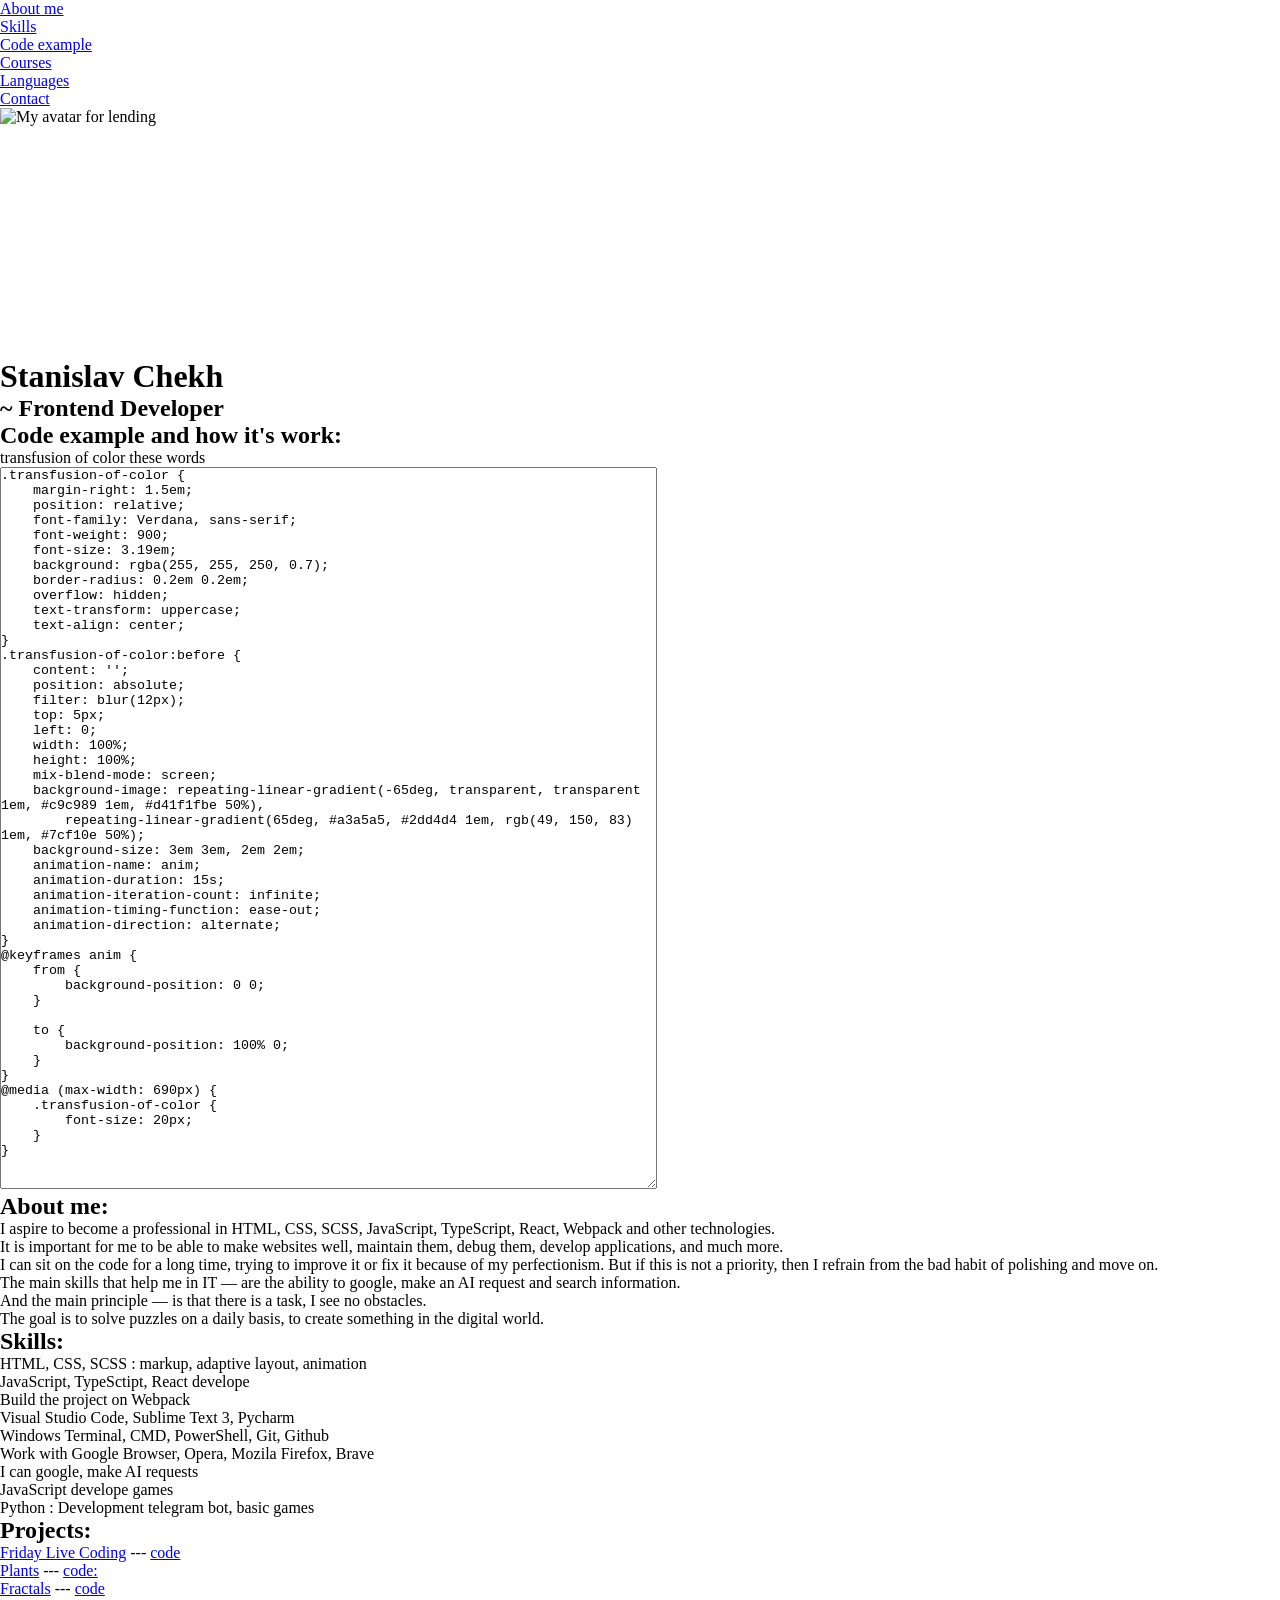
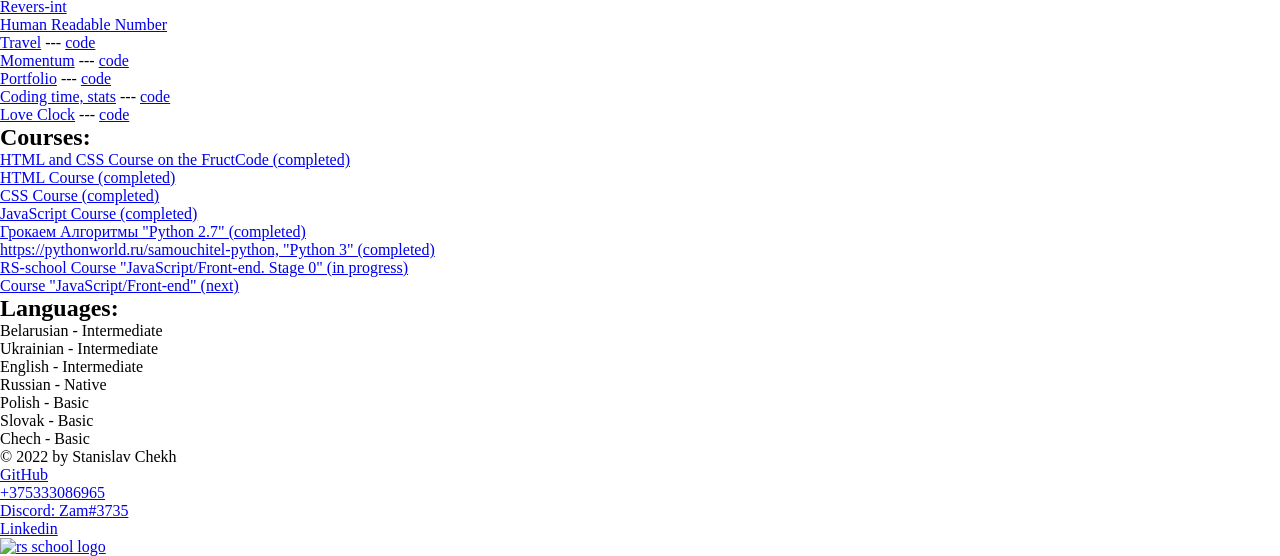
==== index.html @ 2bf93a47 "refactor: update myself information into index.html file" ====
<!DOCTYPE html>
<html lang="en">

<head>
    <meta charset="UTF-8">
    <meta http-equiv="X-UA-Compatible" content="IE=edge">
    <meta name="description" content="My cv site">
    <meta name="keywords" content="программирование, курсы, HTML, CSS, CV, portfolio, 
    портфолио, biography, биография, project, проект, RSChoole, rs-school, rooling 
    scopes school, rs shool, rewiew">
    <meta name="viewport" content="width=device-width, initial-scale=1.0">

    <meta name="theme-color" content="#ffffff">

    <link rel="stylesheet" href="style.css">
    <link rel="stylesheet" href="laptop.css">
    <link rel="stylesheet" href="tablet_content.css">
    <link rel="stylesheet" href="mobile_big.css">
    <link rel="stylesheet" href="mobile_large.css">
    <title>CV</title>
</head>


<body>
    <div class="wrapper">
        <header class="header wrapper__header">
            <div class="container">
                <nav class="header__menu">
                    <ul class="header__ul">
                        <li><a href="#About-my">About me</a></li>
                        <li><a href="#Skills">Skills</a></li>
                        <li><a href="#Code-example">Code example</a></li>
                        <li><a href="#Courses">Courses</a></li>
                        <li><a href="#Languages">Languages</a></li>
                        <li><a href="#Contact">Contact</a></li>
                    </ul>
                </nav>
            </div>
        </header>


        <main class="main wrapper__main">
            <div class="container">
                <div class="content__name">
                    <div class="logo">
                        <img src="assets/img/logo.png" alt="My avatar for lending">
                    </div>
                    <div class="info__my-name">
                        <h1 class="item__my-name">Stanislav Chekh</h1>
                        <h2 class="item__my-major">~ Frontend Developer</h2>
                    </div>
                </div>
            </div>

            <section class="container">
                <div class="container__code-example">
                    <h2 class="code-example__name">Code example and how it's work:</h2>
                    <div class="example">
                        <div class="transfusion-of-color">transfusion of color these words</div>
                    </div>
                </div>
            </section>
            <div id="#Code-example" class="container__example">
                <textarea class="code-example-view" cols="80" rows="48">
.transfusion-of-color {
    margin-right: 1.5em;
    position: relative;
    font-family: Verdana, sans-serif;
    font-weight: 900;
    font-size: 3.19em;
    background: rgba(255, 255, 250, 0.7);
    border-radius: 0.2em 0.2em;
    overflow: hidden;
    text-transform: uppercase;
    text-align: center;
}
.transfusion-of-color:before {
    content: '';
    position: absolute;
    filter: blur(12px);
    top: 5px;
    left: 0;
    width: 100%;
    height: 100%;
    mix-blend-mode: screen;
    background-image: repeating-linear-gradient(-65deg, transparent, transparent 1em, #c9c989 1em, #d41f1fbe 50%),
        repeating-linear-gradient(65deg, #a3a5a5, #2dd4d4 1em, rgb(49, 150, 83) 1em, #7cf10e 50%);
    background-size: 3em 3em, 2em 2em;
    animation-name: anim;
    animation-duration: 15s;
    animation-iteration-count: infinite;
    animation-timing-function: ease-out;
    animation-direction: alternate;
}
@keyframes anim {
    from {
        background-position: 0 0;
    }

    to {
        background-position: 100% 0;
    }
}
@media (max-width: 690px) {
    .transfusion-of-color {
        font-size: 20px;
    }
}
                </textarea>

                <div class="container__content">
                    <section id="About-me" class="about-me">
                        <h2>About me:</h2>
                        <p class="paragraph">
                            I aspire to become a professional in HTML, CSS, SCSS,
                            JavaScript, TypeScript, React, Webpack and other technologies.<br>
                            It is important for me to be able to make websites well,
                            maintain them, debug them, develop applications, and much more.
                        </p>
                        <p class="paragraph">
                            I can sit on the code for a long time, trying to improve it or
                            fix it because of my perfectionism. But if this is not a
                            priority, then I refrain from the bad habit of polishing and move on.
                            <br>
                            The main skills that help me in IT — are the ability to google,
                            make an AI request and search information.
                            <br>
                            And the main principle — is that there is a task, I see no obstacles.
                            <br>
                            The goal is to solve puzzles on a daily basis, to create something in the digital world.
                        </p>
                    </section>

                    <section id="Skills" class="skills">
                        <h2>Skills:</h2>
                        <ul>
                            <li>HTML, CSS, SCSS : markup, adaptive layout, animation</li>
                            <li>JavaScript, TypeSctipt, React develope</li>
                            <li>Build the project on Webpack</li>
                            <li>Visual Studio Code, Sublime Text 3, Pycharm</li>
                            <li>Windows Terminal, CMD, PowerShell, Git, Github</li>
                            <li>Work with Google Browser, Opera, Mozila Firefox, Brave</li>
                            <li>I can google, make AI requests</li>
                            <li>JavaScript develope games</li>
                            <li>Python : Development telegram bot, basic games</li>
                        </ul>
                    </section>

                    <section id="Projects" class="projects">
                        <h2>Projects:</h2>
                        <ul>
                            <li><a href="https://Lazeta.github.io/Friday_Live_Coding">Friday Live Coding</a> --- <a href="https://github.com/Lazeta/Friday_Live_Coding">code</a></li>
                            <li><a href="https://Lazeta.github.io/Plants/src/">Plants</a> --- <a href="https://github.com/Lazeta/Plants/tree/master">code:</a></li>
                            <li><a href="https://Lazeta.github.io/Fractals/tree/">Fractals</a> --- <a href="https://github.com/Lazeta/Fractals">code</a></li>
                            <li><a href="https://github.com/Lazeta/reverse-int">Revers-int</a></li>
                            <li><a href="https://github.com/Lazeta/human-readable-number">Human Readable Number</a></li>
                            <li><a href="https://Lazeta.github.io/Travel">Travel</a> --- <a href="https://github.com/Lazeta/Travel">code</a></li>
                            <li><a href="https://Lazeta.github.io/Momentum">Momentum</a> --- <a href="https://github.com/rolling-scopes-school/tasks/blob/master/tasks/momentum/momentum-stage1.md">code</a></li>
                            <li><a href="https://Lazeta.github.io/Portfolio">Portfolio</a> --- <a href="https://github.com/Lazeta/portfolio">code</a></li>
                            <li><a href="https://Lazeta.github.io/Coding_tive_stats">Coding time, stats</a> --- <a href="https://github.com/Lazeta/coding_time_stats.git">code</a></li>
                            <li><a href="https://github.com/Lazeta/love_clock">Love Clock</a> --- <a href="https://github.com/Lazeta/love_clock/blob/main/main.py">code</a></li>
                        </ul>
                    </section>
                </div>
            </div>

            <section id="Courses" class="container__course">
                <div class="course">
                    <h2>Courses:</h2>
                    <ul class="course__ul">
                        <li><a href="https://fructcode.com/ru/courses/html-and-css-advanced/">HTML and CSS Course on the FructCode (completed)</a></li>
                        <li><a href="https://ru.code-basics.com/languages/html">HTML Course (completed)</a></li>
                        <li><a href="https://ru.code-basics.com/languages/css">CSS Course (completed)</a></li>
                        <li><a href="https://code-basics.com/ru/languages/javascript">JavaScript Course (completed)</a></li>
                        <li><a href="https://ru.pdfdrive.com/%D0%93%D1%80%D0%BE%D0%BA%D0%B0%D0%B5%D0%BC-%D0%B0%D0%BB%D0%B3%D0%BE%D1%80%D0%B8%D1%82%D0%BC%D1%8B-e186671794.html">Грокаем Алгоритмы "Python 2.7" (completed)</a></li>
                        <li><a href="https://pythonworld.ru/samouchitel-python">https://pythonworld.ru/samouchitel-python, "Python 3" (completed)</a></li>
                        <li><a href="https://rs.school/js-stage0/">RS-school Course "JavaScript/Front-end. Stage 0" (in progress)</a></li>
                        <li><a href="https://rs.school/js/">Course "JavaScript/Front-end" (next)</a></li>
                    </ul>
                </div>
                <div id="Languages" class="language">
                    <h2>Languages:</h2>
                    <ul>
                        <li>Belarusian - Intermediate</li>
                        <li>Ukrainian - Intermediate</li>
                        <li>English - Intermediate</li>
                        <li>Russian - Native</li>
                        <li>Polish - Basic</li>
                        <li>Slovak - Basic</li>
                        <li>Chech - Basic</li>
                    </ul>
                </div>
            </section>
        </main>

        <footer id="Contact" class="footer wrapper__footer">
            <div class="container">
                <ul class="footer__ul">
                    <li class="item__create-data"><span>© 2022 by Stanislav Chekh</span></li>
                    <li class="item__github"><a href="https://github.com/Lazeta">GitHub</a></li>
                    <li class="item__phone"><a href="tel:+375333086965">+375333086965</a></li>
                    <li class="item__discord"><a href="https://www.discord.com/ℤ𝕒𝕞#3735">Discord: Zam#3735</a></li>
                    <li class="item__linkedin"><a href="https://www.linkedin.com/in/stas-chekh-307069167/">Linkedin</a></li>
                    <li class="item__rs-logo"><a href="https://rs.school/js-stage0/"><img src="/assets/svg/rs_school-white.ico" alt="rs school logo"></a></li>
                </ul>
            </div>
        </footer>
    </div>
</body>

</html>
---- style.css ----
* {
  margin: 0;
  padding: 0;
  box-sizing: border-box;
}

html {
  scroll-behavior: smooth;
}

body {
  margin: 0;
  padding: 0;
  /* font-family: 'Roboto', serif; */
  font-size: 16px;
  /* background: url('/assets/img/city_image.jpeg') 0 0%/100%; */
}

.logo {
  background-position: left;
  background-repeat: no-repeat;
  width: 100%;
  height: 250px;
}
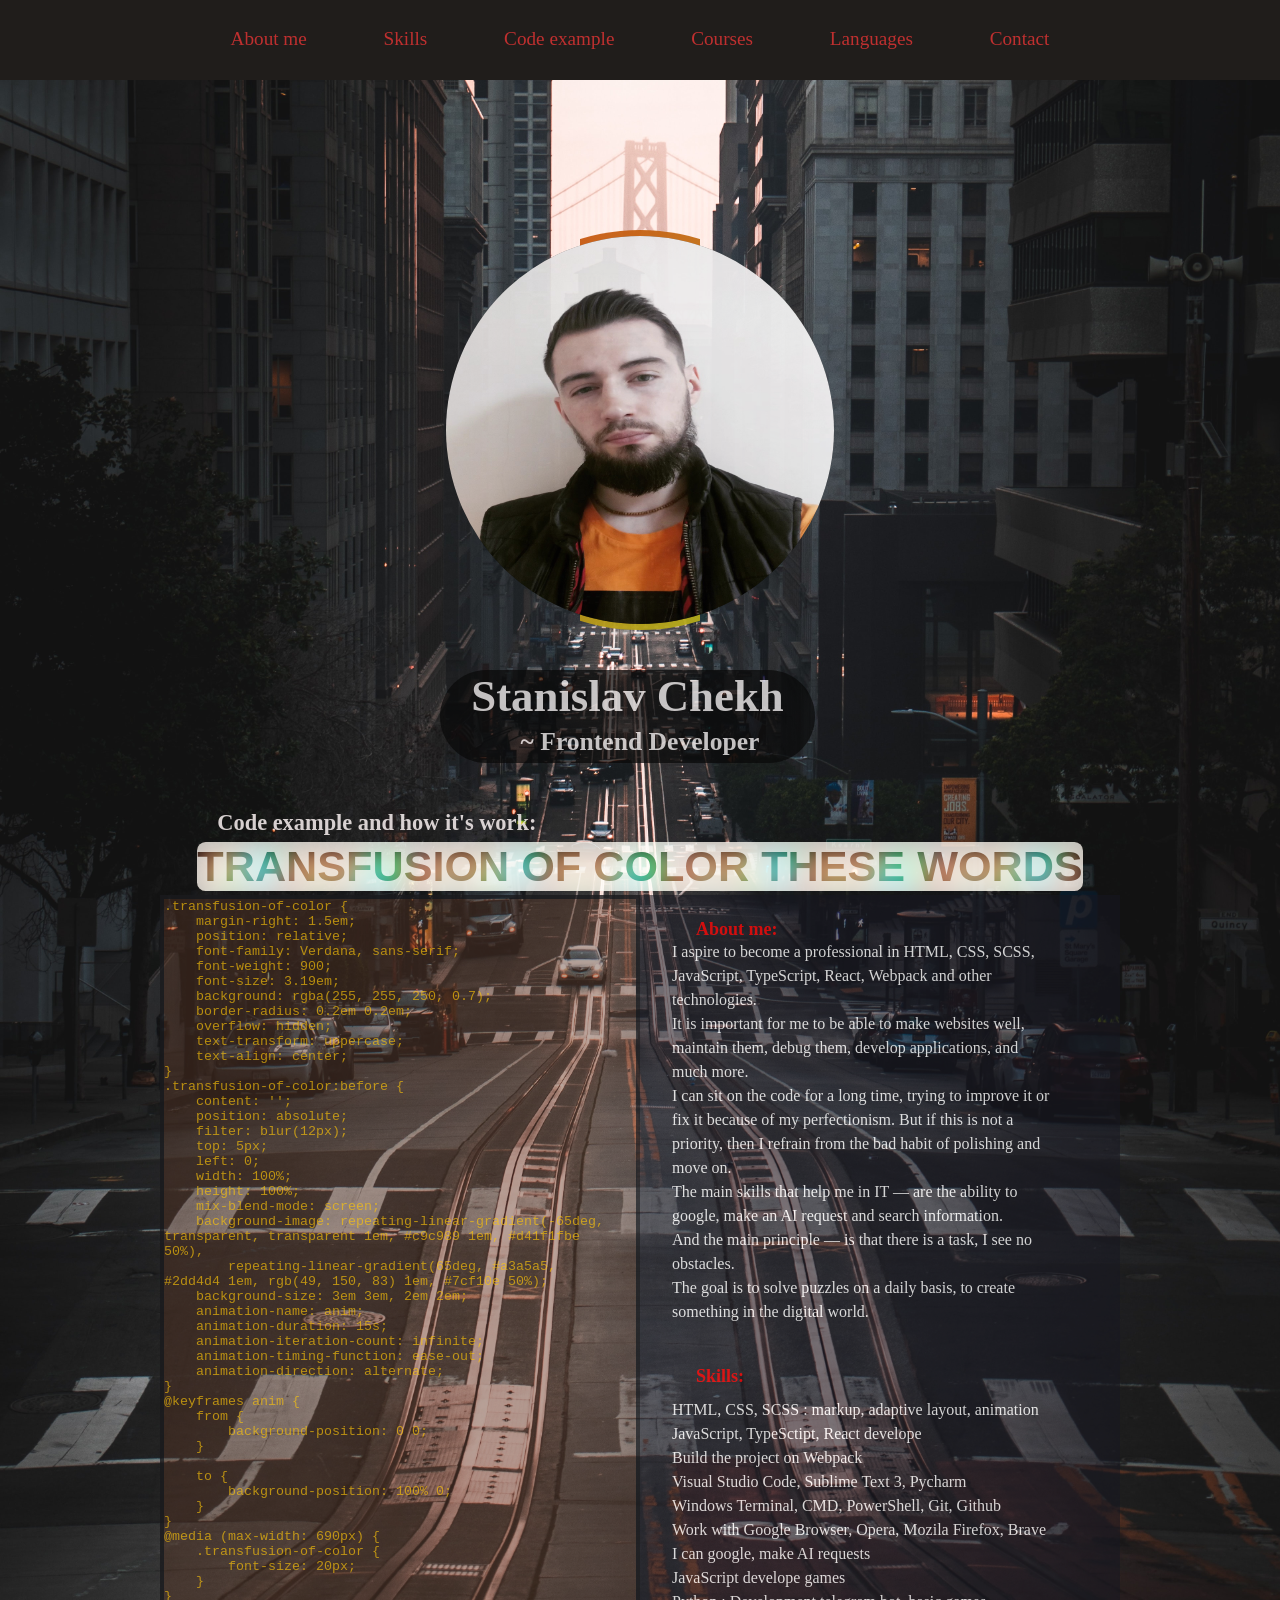
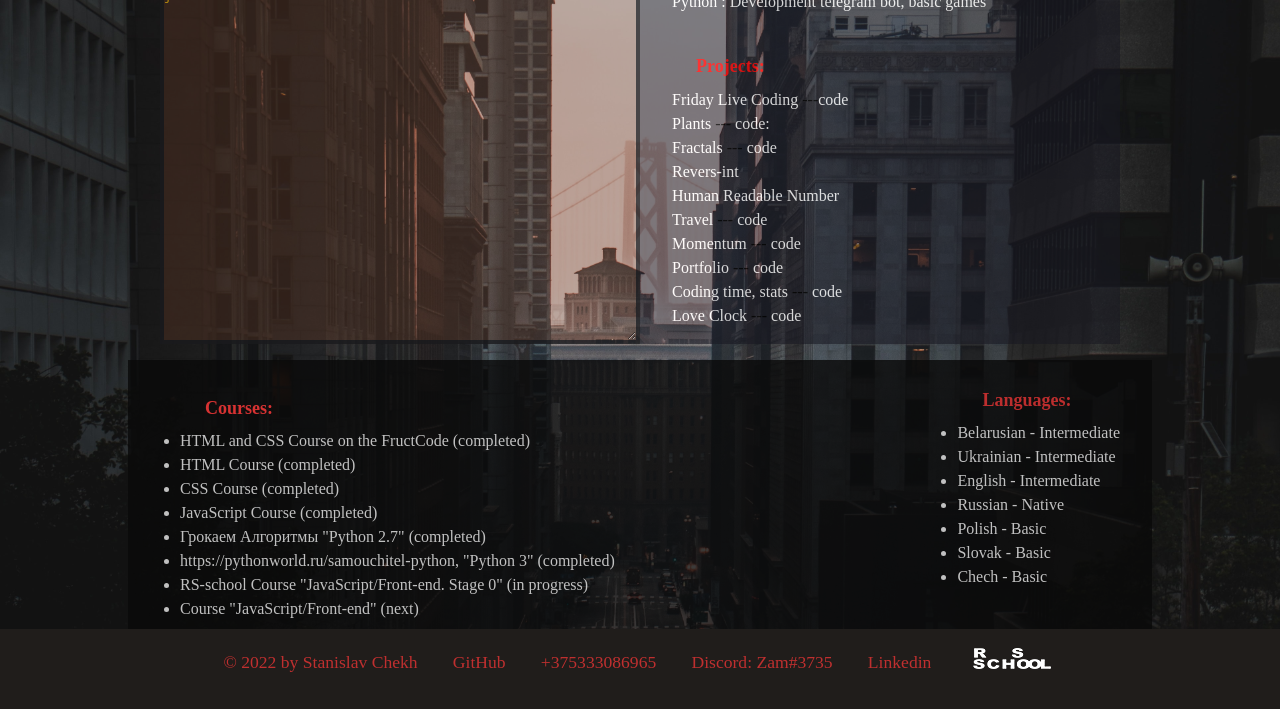
==== commit d97ffb03: "refactor: replace href and url adress to file" ====
--- a/index.html
+++ b/index.html
@@ -12,11 +12,11 @@
 
     <meta name="theme-color" content="#ffffff">
 
-    <link rel="stylesheet" href="style.css">
-    <link rel="stylesheet" href="laptop.css">
-    <link rel="stylesheet" href="tablet_content.css">
-    <link rel="stylesheet" href="mobile_big.css">
-    <link rel="stylesheet" href="mobile_large.css">
+    <link rel="stylesheet" href="../style.css">
+    <link rel="stylesheet" href="../laptop.css">
+    <link rel="stylesheet" href="../tablet_content.css">
+    <link rel="stylesheet" href="../mobile_big.css">
+    <link rel="stylesheet" href="../mobile_large.css">
     <title>CV</title>
 </head>
 
@@ -149,7 +149,7 @@
                     <section id="Projects" class="projects">
                         <h2>Projects:</h2>
                         <ul>
-                            <li><a href="https://Lazeta.github.io/Friday_Live_Coding">Friday Live Coding</a> --- <a href="https://github.com/Lazeta/Friday_Live_Coding">code</a></li>
+                            <li><a href="https://Lazeta.github.io/Friday_Live_Coding">Friday Live Coding</a> ---<a href="https://github.com/Lazeta/Friday_Live_Coding">code</a></li>
                             <li><a href="https://Lazeta.github.io/Plants/src/">Plants</a> --- <a href="https://github.com/Lazeta/Plants/tree/master">code:</a></li>
                             <li><a href="https://Lazeta.github.io/Fractals/tree/">Fractals</a> --- <a href="https://github.com/Lazeta/Fractals">code</a></li>
                             <li><a href="https://github.com/Lazeta/reverse-int">Revers-int</a></li>
@@ -201,7 +201,7 @@
                     <li class="item__phone"><a href="tel:+375333086965">+375333086965</a></li>
                     <li class="item__discord"><a href="https://www.discord.com/ℤ𝕒𝕞#3735">Discord: Zam#3735</a></li>
                     <li class="item__linkedin"><a href="https://www.linkedin.com/in/stas-chekh-307069167/">Linkedin</a></li>
-                    <li class="item__rs-logo"><a href="https://rs.school/js-stage0/"><img src="/assets/svg/rs_school-white.ico" alt="rs school logo"></a></li>
+                    <li class="item__rs-logo"><a href="https://rs.school/js-stage0/"><img src="assets/svg/rs_school-white.ico" alt="rs school logo"></a></li>
                 </ul>
             </div>
         </footer>
--- a/style.css
+++ b/style.css
@@ -11,14 +11,435 @@
 body {
   margin: 0;
   padding: 0;
-  /* font-family: 'Roboto', serif; */
+  font-family: 'Roboto', serif;
   font-size: 16px;
-  /* background: url('/assets/img/city_image.jpeg') 0 0%/100%; */
-}
+  background: url('assets/img/city_image.jpeg') 0 0%/100%;
+}
+
+h1,
+h2,
+h3,
+h4,
+h5,
+h6 {
+  margin: 0;
+  padding: 0;
+}
+
+ul,
+li {
+  margin: 0;
+  padding: 0;
+  line-height: 1.5;
+}
+
+li a {
+  line-height: 1.5;
+  text-decoration: none;
+}
+
+h1 {
+  font-size: 2.8em;
+  color: rgba(236, 232, 232, 90%);
+}
+
+h2 {
+
+  font-size: 1.6em;
+  color: rgba(236, 232, 232, 0.836);
+}
+
+h3 {
+  line-height: 1.3;
+  color: rgba(236, 232, 232, 0.836);
+}
+
+p {
+  line-height: 1.5;
+  color: rgba(236, 232, 232, 0.836);
+}
+
+
+
+.wrapper {
+  min-width: 375px;
+}
+
+.container {
+  margin: 0 0;
+  padding: 0 0;
+}
+
+.wrapper__header {
+  display: flex;
+  justify-content: space-between;
+  align-items: center;
+  flex-wrap: wrap;
+  flex-direction: column;
+  align-content: space-around;
+}
+
+.wrapper__main {
+  display: flex;
+  justify-content: space-between;
+  align-items: center;
+  flex-wrap: wrap;
+  flex-direction: column;
+  align-content: space-around;
+}
+
+.wrapper__footer {
+  display: flex;
+  justify-content: space-between;
+  align-items: center;
+  flex-wrap: wrap;
+  flex-direction: column;
+  align-content: space-around;
+}
+
+
+
+header {
+  min-height: 80px;
+  max-height: 95px;
+  background: rgb(32, 29, 27);
+}
+
+header li {
+  transition: font-size 0.3s ease;
+}
+
+header li:hover {
+  font-size: 120%;
+}
+
+.header__ul {
+  font-size: 1.20em;
+  list-style-type: none;
+  display: flex;
+  flex-flow: row wrap;
+  justify-content: space-evenly;
+}
+
+.header__ul li {
+  margin-top: 25px;
+  padding: 0 2em;
+}
+
+.header__ul a {
+  text-decoration: none;
+  color: rgba(223, 52, 52, 0.836);
+}
+
+
+main {
+  margin: 0 auto;
+}
+
+.content__name {
+  width: 100%;
+  padding-bottom: 2em;
+  position: relative;
+  overflow: auto;
+  padding-top: 150px;
+}
+
 
 .logo {
-  background-position: left;
-  background-repeat: no-repeat;
+  position: relative;
+  width: 400px;
+  height: 400px;
+  border-radius: 50%;
+  overflow: hidden;
+  opacity: 95%;
+}
+
+.logo img {
+  position: relative;
+  z-index: 2;
+  top: 6px;
+  left: 6px;
+  border-radius: 50%;
+  width: 388px;
+  height: 388px;
+}
+
+.logo::before {
+  content: '';
+  position: absolute;
+  inset: -20px 140px;
+  background: linear-gradient(315deg, #b3b01c, #c95512);
+  transition: 0.5s;
+  animation: animate 5s linear infinite;
+}
+
+.logo:hover::before {
+  inset: -20px 0px;
+}
+
+.logo::after {
+  content: '';
+  position: absolute;
+  inset: 6px;
+  background: rgba(0, 0, 0, 0.5);
+  border-radius: 50%;
+  z-index: 1;
+}
+
+.info__my-name {
+  width: 375px;
+  margin-top: 10%;
+  border-radius: 50px;
+  text-align: center;
+  opacity: 90%;
+  background: rgba(10, 9, 9, 0.795);
+}
+
+.info__my-name h1 {
+
+  padding-left: 0px;
+  color: rgba(248, 245, 245, 0.85);
+}
+
+.info__my-name h2 {
+  margin: 5px 10px 0px 40px;
+  padding: 0 5px 6px 0;
+  color: rgba(248, 245, 245, 0.85);
+}
+
+.item__my-name {
+  margin: 0;
+}
+
+.item__my-major {
+  margin: 0;
+}
+
+
+.container__code-example {
   width: 100%;
-  height: 250px;
-}
+  display: inline-block;
+  flex-flow: row wrap;
+  position: relative;
+}
+
+.container__code-example h2 {
+  margin: 15px 0 6px 20px;
+  font-size: 1.4em;
+  max-width: 414px;
+}
+
+.code-example__name {
+  color: rgba(236, 228, 228, 0.9);
+}
+
+.container__example {
+  opacity: 80%;
+  display: flex;
+  flex-flow: row wrap;
+  align-items: stretch;
+}
+
+.transfusion-of-color {
+  position: relative;
+  font-family: Arial, sans-serif;
+  font-weight: 900;
+  font-size: 2.70em;
+  background: rgba(255, 255, 250, 0.7);
+  border-radius: 0.2em 0.2em;
+  overflow: hidden;
+  text-transform: uppercase;
+  text-align: center;
+}
+
+.transfusion-of-color:before {
+  content: '';
+  position: absolute;
+  filter: blur(12px);
+  top: 5px;
+  left: 0;
+  width: 100%;
+  height: 100%;
+  mix-blend-mode: screen;
+  background-image: repeating-linear-gradient(-65deg, transparent, transparent 1em, #c9c989 1em, #d41f1fbe 50%),
+      repeating-linear-gradient(65deg, #a3a5a5, #2dd4d4 1em, rgb(49, 150, 83) 1em, #7cf10e 50%);
+  background-size: 3em 3em, 2em 2em;
+  animation-name: anim;
+  animation-duration: 15s;
+  animation-iteration-count: infinite;
+  animation-timing-function: ease-out;
+  animation-direction: alternate;
+}
+
+@keyframes anim {
+  from {
+      background-position: 0 0;
+  }
+
+  to {
+      background-position: 100% 0;
+  }
+}
+
+@keyframes animate {
+  0% {
+      transform: rotate(0deg);
+  }
+
+  0% {
+      transform: rotate(360deg);
+  }
+}
+
+textarea.code-example-view {
+  padding: 0 2em 0 0;
+  max-width: 480px;
+  border: solid 4px rgba(26, 26, 29);
+  background: rgba(90, 54, 37, 0.527);
+  color: rgba(226, 173, 13, 0.979);
+}
+
+
+.container__content {
+  max-width: 480px;
+  background: rgba(24, 24, 34, 0.699);
+  display: flex;
+  justify-content: space-between;
+  flex-flow: column nowrap;
+  position: relative;
+}
+
+.about-me {
+  max-width: 500px;
+  min-height: 250px;
+  padding: 1.5em 4em 1em 1em;
+}
+
+.about-me p {
+  padding-left: 1em;
+  color: rgba(255, 255, 255, 1);
+}
+
+.about-me h2 {
+  font-size: large;
+  padding: 0 0 0 40px;
+  color: rgba(250, 5, 5, 1);
+}
+
+.skills {
+  padding: 1.5em 4em 1em 1em;
+  line-height: 1.5em;
+}
+
+.skills li {
+  padding-left: 1em;
+  color: rgba(255, 255, 255, 1);
+  list-style-type: none;
+}
+
+.skills h2 {
+  font-size: large;
+  padding: 0 0 10px 40px;
+  color: rgba(250, 5, 5, 1);
+}
+
+.projects {
+  padding: 1.5em 4em 1em 1em;
+  line-height: 1.5em;
+}
+
+.projects li {
+  padding-left: 1em;
+  list-style-type: none;
+}
+
+.projects h2 {
+  font-size: large;
+  padding: 0 0 10px 40px;
+  color: rgba(250, 5, 5, 1);
+}
+
+.projects a {
+  color: rgba(255, 255, 255, 1);
+  text-decoration: none;
+}
+
+
+.container__course {
+  max-width: 1024px;
+  width: 100%;
+  margin-top: 1em;
+  background: rgba(10, 9, 9, 0.795);
+  display: inline-flex;
+  flex-flow: row wrap;
+  justify-content: space-between;
+}
+
+.course {
+  margin-left: 20px;
+  padding: 0.5em 2em 0.5em 2em;
+  color: rgba(225, 225, 225, 0.85);
+}
+
+.course a {
+  color: rgba(225, 225, 225, 0.85);
+  text-decoration: none;
+}
+
+.course h2 {
+  font-size: large;
+  padding: 30px 0 10px 25px;
+  color: rgba(223, 52, 52, 0.966);
+}
+
+.language {
+  margin-left: 20px;
+  padding: 0em 2em 1em 2em;
+  color: rgba(225, 225, 225, 0.85);
+}
+
+.language h2 {
+  font-size: large;
+  padding: 0 0 10px 25px;
+  padding-top: 30px;
+  color: rgba(223, 52, 52, 0.836);
+}
+
+
+footer {
+  min-height: 80px;
+  background: rgb(32, 29, 27);
+}
+
+footer li {
+  text-decoration: none;
+  color: rgba(223, 52, 52, 0.836);
+  /* transition: font-size 0.3s ease; */
+}
+
+footer li:hover,
+li>a:hover {
+  text-decoration: underline;
+  color: rgba(236, 228, 228, 0.9);
+}
+
+footer a {
+  color: rgba(223, 52, 52, 0.836);
+}
+
+.footer__ul {
+  font-size: 1.1em;
+  list-style-type: none;
+  display: flex;
+  flex-flow: row wrap;
+  justify-content: space-evenly;
+}
+
+.footer__ul li {
+  margin-top: 20px;
+  padding: 0 1em;
+}
+
+.item__rs-logo img {
+  margin-top: -8px
+}
--- a/laptop.css
+++ b/laptop.css
@@ -0,0 +1,84 @@
+@media (max-width: 1024px) {
+    .wrapper__header {
+        display: flex;
+        flex-flow: wrap;
+        padding: 0 15px 0 15px;
+        text-align: center;
+    }
+
+    .header__ul li {
+        margin-top: 25px;
+        padding: 0 1.0em;
+    }
+
+    .wrapper__main {
+        display: flex;
+        flex-direction: column;
+        align-items: center;
+        flex-wrap: wrap;
+        justify-content: center;
+    }
+
+    .wrapper__main {
+        display: flex;
+        justify-content: space-between;
+        align-items: center;
+        flex-wrap: wrap;
+        flex-direction: column;
+        align-content: space-around;
+    }
+
+    .container__example {
+        opacity: 80%;
+        display: flex;
+        flex-flow: row wrap;
+        align-items: stretch;
+    }
+
+    textarea.code-example-view {
+        max-width: 400px;
+        border: solid 4px rgba(26, 26, 29);
+        background: rgba(90, 54, 37, 0.527);
+        color: rgba(226, 173, 13, 0.979);
+    }
+
+    .container__content {
+        max-width: 400px;
+        width: 371px;
+        background: rgba(24, 24, 34, 0.699);
+        display: flex;
+        justify-content: space-between;
+        flex-flow: row wrap;
+    }
+
+    .container__example {
+        opacity: 80%;
+        display: flex;
+        flex-flow: row wrap;
+        align-items: stretch;
+    }
+
+    .container__course {
+        max-width: 1024px;
+        width: auto;
+        background: rgba(10, 9, 9, 0.795);
+        display: inline-flex;
+        justify-content: center;
+        align-items: center;
+        align-content: flex-start;
+        flex-direction: row;
+        flex-wrap: wrap;
+    }
+
+    .header__ul li {
+        margin-top: 10px;
+        margin-bottom: 10px;
+        padding: 0 1.5em;
+    }
+
+    .footer__ul li {
+        margin-top: 10px;
+        margin-bottom: 10px;
+        padding: 0 1em;
+    }
+}
--- a/tablet_content.css
+++ b/tablet_content.css
@@ -0,0 +1,74 @@
+@media (max-width: 768px) {
+    .wrapper__header {
+        padding: 0 15px 0 15px;
+        min-width: 320px;
+        display: flex;
+        flex-flow: wrap;
+        text-align: left;
+    }
+    .header__ul li {
+        margin-top: 25px;
+        padding: 0 1.5em;
+    }
+    .wrapper__main {
+        min-width: 350px;
+        display: flex;
+        flex-direction: row;
+        flex-wrap: wrap;
+        justify-content: center;
+    }
+    .container__example { 
+        opacity: 80%;
+        display: flex;
+        flex-flow: row wrap;
+        justify-content: center;
+        flex-direction: column;
+        flex-wrap: wrap;
+    }
+    textarea.code-example-view {
+        max-width: 400px;
+        border: solid 4px rgba(26, 26, 29);
+        background: rgba(90, 54, 37, 0.527);
+        color: rgba(226, 173, 13, 0.979);
+    }
+    .container__content {
+        max-width: 480px;
+        background: rgba(24, 24, 34, 0.699);
+        display: flex;
+        justify-content: space-between;
+        flex-flow: column nowrap;
+        position: relative;
+    }
+    .container__example { 
+        opacity: 80%;
+        display: flex;
+        flex-flow: row wrap;
+        align-items: stretch;
+    }
+    .container__course {
+        max-width: 768px;
+        width: auto;
+        margin-top: 1em;
+        background: rgba(10, 9, 9, 0.795);
+        display: inline-flex;
+        flex-flow: row wrap;
+        justify-content: space-between; 
+    }
+    .header__ul li {
+        margin-top: 10px;
+        margin-bottom: 10px;
+        padding: 0 1.5em;
+    }
+    .footer__ul li {
+        margin-top: 10px;
+        margin-bottom: 10px;
+        padding: 0 1em;
+    }
+}
+
+@media (max-width: 690px) {
+    .transfusion-of-color {
+        max-width: 375px;
+        font-size: 24px;
+    }
+}
--- a/mobile_big.css
+++ b/mobile_big.css
@@ -0,0 +1,83 @@
+@media (max-width: 414px) {
+    .wrapper {
+        max-width: 414px;
+    }
+
+    header {
+        max-height: 146.39px;
+    }
+
+    .wrapper__header {
+        padding: 0 15px 0 15px;
+        min-width: 375px;
+        max-width: 414px;
+        display: flex;
+        flex-flow: wrap;
+        text-align: center;
+    }
+    .header__ul li {
+        margin-top: 25px;
+        padding: 0 1.5em;
+    }
+    .wrapper__main {
+        min-width: 375px;
+        max-width: 414px;
+        display: flex;
+        flex-direction: row;
+        flex-wrap: wrap;
+        justify-content: space-between;
+        text-align: left;
+    }
+    .wrapper__footer {
+        display: flex;
+        justify-content: space-between;
+        align-items: center;
+        flex-wrap: wrap;
+        flex-direction: column;
+        align-content: space-around;
+    }
+    .container__example { 
+        opacity: 80%;
+        display: flex;
+        flex-flow: row wrap;
+    }
+    .container__content {
+        max-width: 414px;
+        background: rgba(24, 24, 34, 0.699);
+        display: flex;
+        justify-content: space-between;
+        flex-flow: column nowrap;
+        position: relative;
+        align-self:auto;
+    }
+    textarea.code-example-view {
+        max-width: 375px;
+        border: solid 4px rgba(26, 26, 29);
+        background: rgba(90, 54, 37, 0.527);
+        color: rgba(226, 173, 13, 0.979);
+    }
+    .container__example { 
+        opacity: 80%;
+        display: flex;
+        flex-flow: row wrap;
+        align-items: stretch;
+    }
+    .container__course {
+        max-width: 414px;
+        margin-top: 1em;
+        background: rgba(10, 9, 9, 0.795);
+        display: inline-flex;
+        flex-flow: row wrap;
+        justify-content: space-between; 
+    }
+    .header__ul li {
+        margin-top: 10px;
+        margin-bottom: 10px;
+        padding: 0 1.5em;
+    }
+    .footer__ul li {
+        margin-top: 10px;
+        margin-bottom: 10px;
+        padding: 0 1em;
+    }
+}
--- a/mobile_large.css
+++ b/mobile_large.css
@@ -0,0 +1,84 @@
+@media (max-width: 375px) {
+    .wrapper {
+        max-width: 375px;
+    }
+    .wrapper__header {
+        max-width: 375px;
+        padding: 0 0;
+        display: flex;
+        flex-flow: wrap;
+        text-align: center;
+    }
+    header {
+        min-width: 375px;
+        min-height: 80px;
+        background: rgb(32, 29, 27);
+    }
+    .header__ul li {
+        margin-top: 25px;
+        padding: 0 1.5em;
+    }
+    .wrapper__main {
+        width: 375px;
+        display: flex;
+        flex-direction: row;
+        flex-wrap: wrap;
+        justify-content: space-between;
+        text-align: left;
+    }
+    .wrapper__footer {
+        width: 375px;
+        display: flex;
+        justify-content: space-between;
+        align-items: center;
+        flex-wrap: wrap;
+        flex-direction: column;
+        align-content: space-around;
+    }
+    .container__example { 
+        max-width: 375px;
+        opacity: 80%;
+        display: flex;
+        flex-flow: row wrap;
+    }
+    .container__content {
+        max-width: 375px;
+        background: rgba(24, 24, 34, 0.699);
+        display: flex;
+        justify-content: space-between;
+        flex-flow: column nowrap;
+        position: relative;
+        align-items: center;
+    }
+    textarea.code-example-view {
+        max-width: 370px;
+        border: solid 4px rgba(26, 26, 29);
+        background: rgba(90, 54, 37, 0.527);
+        color: rgba(226, 173, 13, 0.979);
+    }
+    .container__example { 
+        max-width: 375px;
+        opacity: 80%;
+        display: flex;
+        flex-flow: row wrap;
+        align-items: stretch;
+    }
+    .container__course {
+        max-width: 375px;
+        margin-top: 1em;
+        background: rgba(10, 9, 9, 0.795);
+        display: inline-flex;
+        flex-flow: row wrap;
+        justify-content: space-between; 
+    }
+    .header__ul li {
+        margin-top: 10px;
+        margin-bottom: 10px;
+        padding: 0 1.5em;
+    }
+    .footer__ul li {
+        margin-top: 10px;
+        margin-bottom: 10px;
+        padding: 0 1em;
+    }
+}
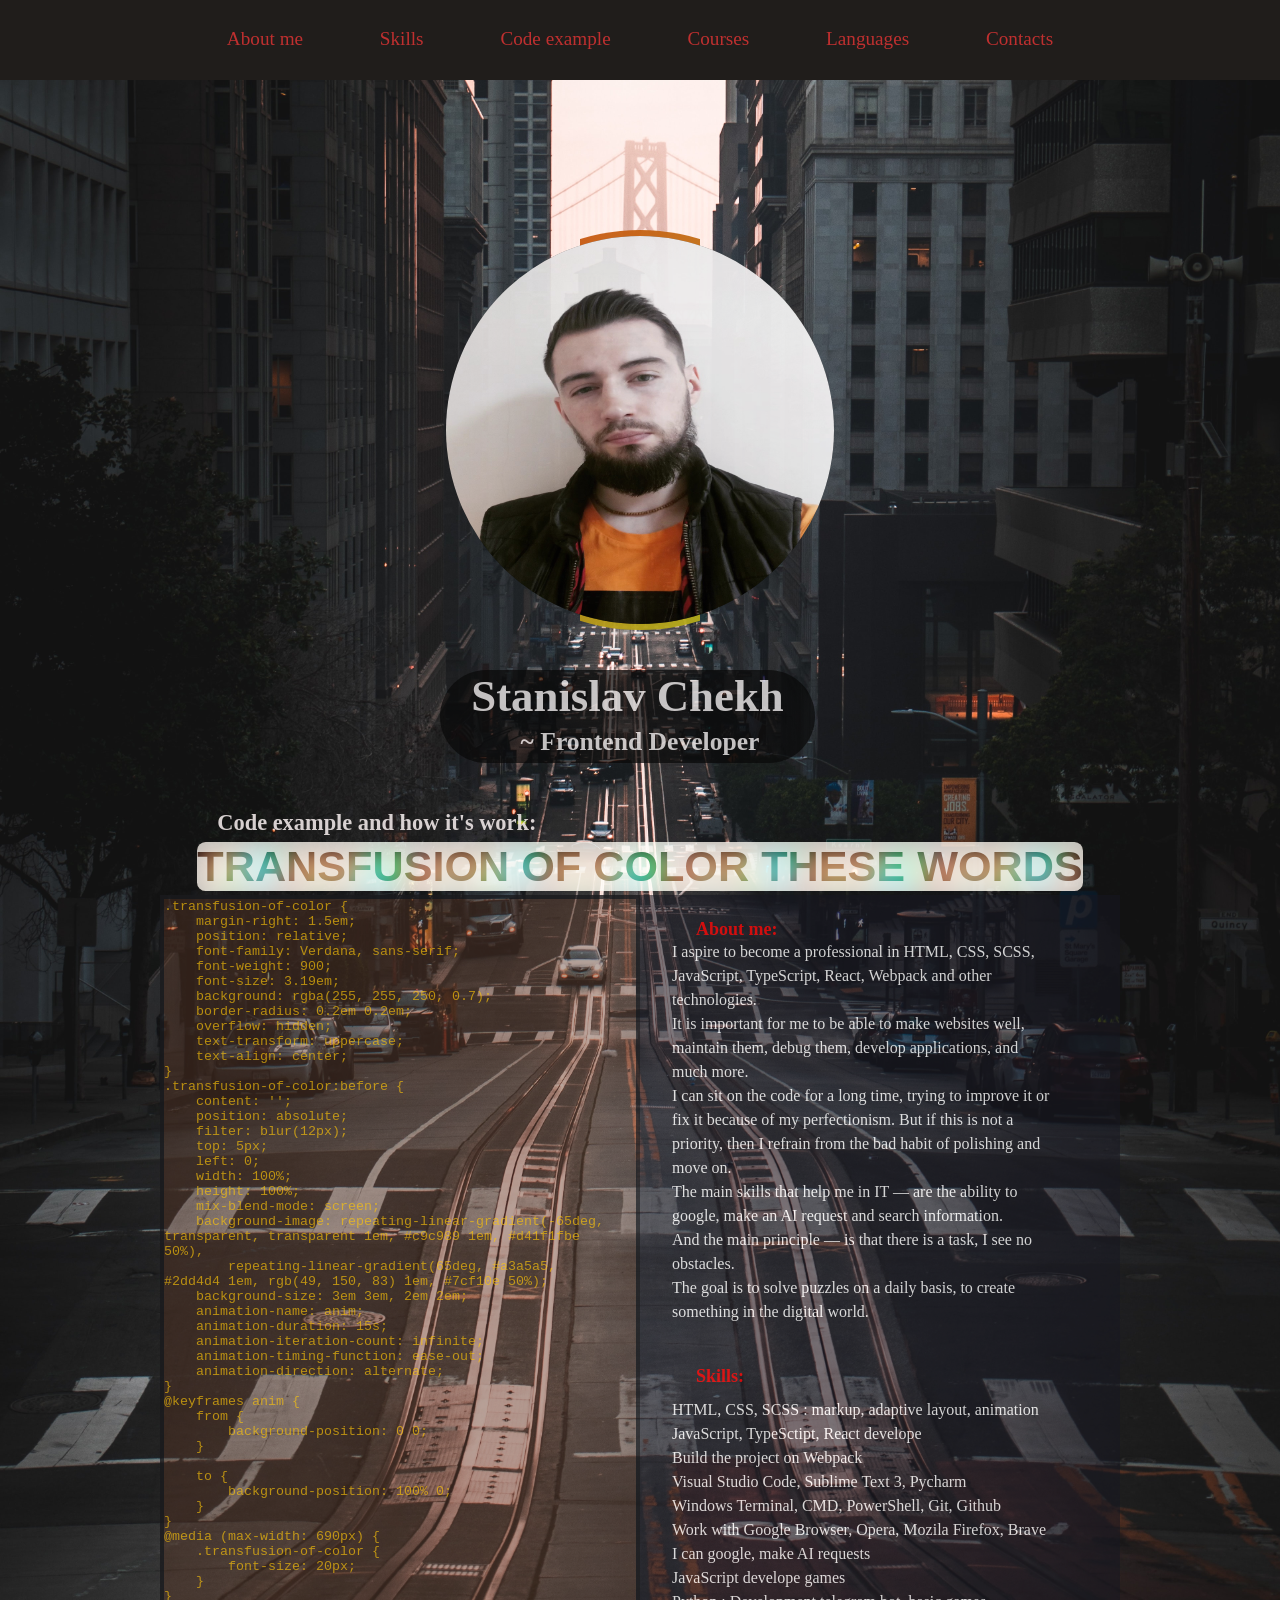
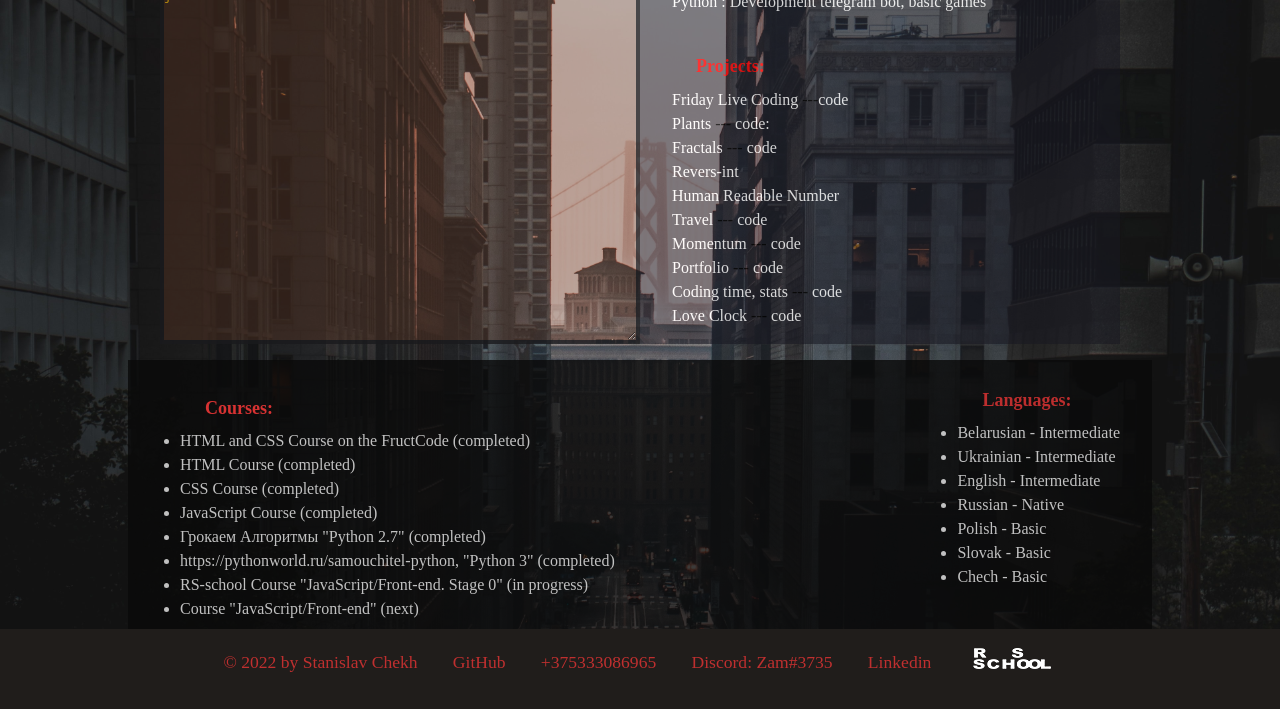
==== commit 2eca0857: "refactor: correct word Contacts" ====
--- a/index.html
+++ b/index.html
@@ -12,11 +12,11 @@
 
     <meta name="theme-color" content="#ffffff">
 
-    <link rel="stylesheet" href="../style.css">
-    <link rel="stylesheet" href="../laptop.css">
-    <link rel="stylesheet" href="../tablet_content.css">
-    <link rel="stylesheet" href="../mobile_big.css">
-    <link rel="stylesheet" href="../mobile_large.css">
+    <link rel="stylesheet" href="style.css">
+    <link rel="stylesheet" href="laptop.css">
+    <link rel="stylesheet" href="tablet_content.css">
+    <link rel="stylesheet" href="mobile_big.css">
+    <link rel="stylesheet" href="mobile_large.css">
     <title>CV</title>
 </head>
 
@@ -27,12 +27,12 @@
             <div class="container">
                 <nav class="header__menu">
                     <ul class="header__ul">
-                        <li><a href="#About-my">About me</a></li>
+                        <li><a href="#About-me">About me</a></li>
                         <li><a href="#Skills">Skills</a></li>
                         <li><a href="#Code-example">Code example</a></li>
                         <li><a href="#Courses">Courses</a></li>
                         <li><a href="#Languages">Languages</a></li>
-                        <li><a href="#Contact">Contact</a></li>
+                        <li><a href="#Contacts">Contacts</a></li>
                     </ul>
                 </nav>
             </div>
@@ -60,7 +60,7 @@
                     </div>
                 </div>
             </section>
-            <div id="#Code-example" class="container__example">
+            <div id="Code-example" class="container__example">
                 <textarea class="code-example-view" cols="80" rows="48">
 .transfusion-of-color {
     margin-right: 1.5em;
@@ -193,7 +193,7 @@
             </section>
         </main>
 
-        <footer id="Contact" class="footer wrapper__footer">
+        <footer id="Contacts" class="footer wrapper__footer">
             <div class="container">
                 <ul class="footer__ul">
                     <li class="item__create-data"><span>© 2022 by Stanislav Chekh</span></li>
--- a/style.css
+++ b/style.css
@@ -62,12 +62,12 @@
 
 
 .wrapper {
-  min-width: 375px;
+  /* min-width: 375px; */
 }
 
 .container {
   margin: 0 0;
-  padding: 0 0;
+  padding: 0 10px;
 }
 
 .wrapper__header {
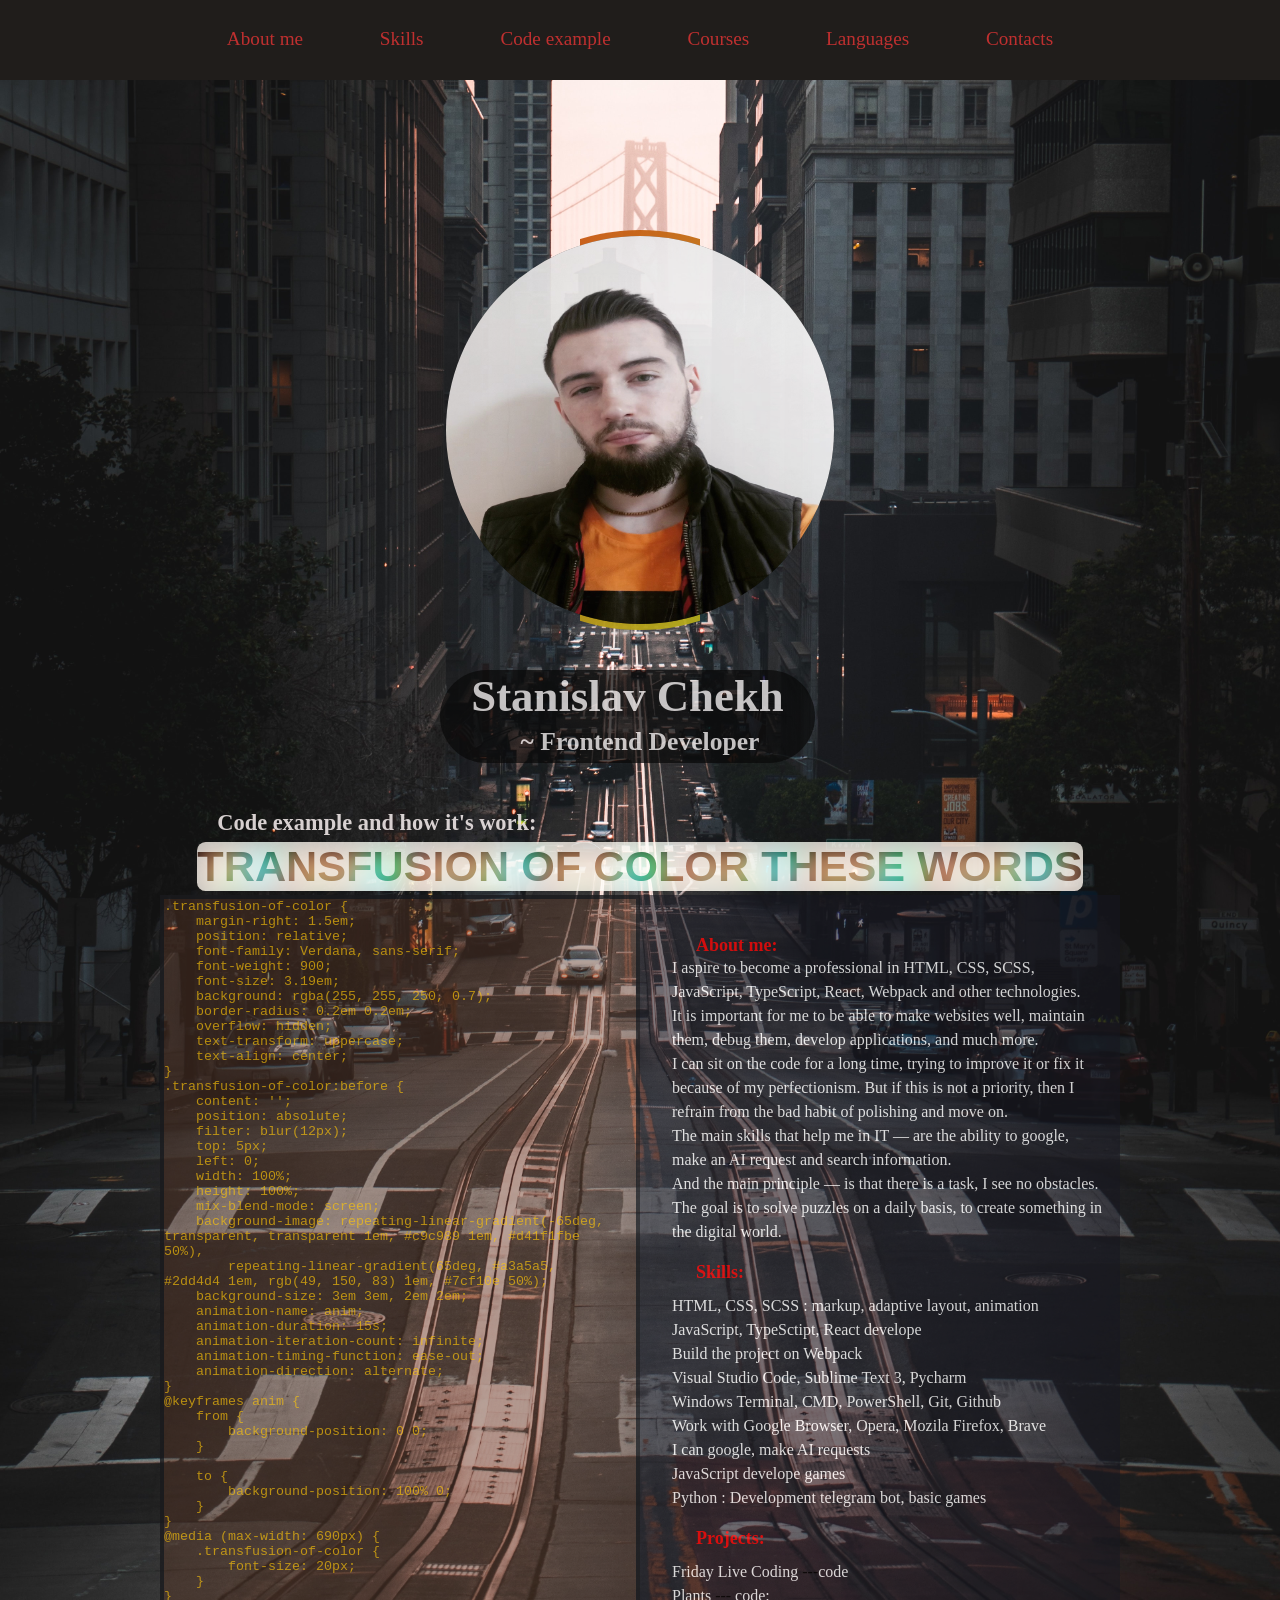
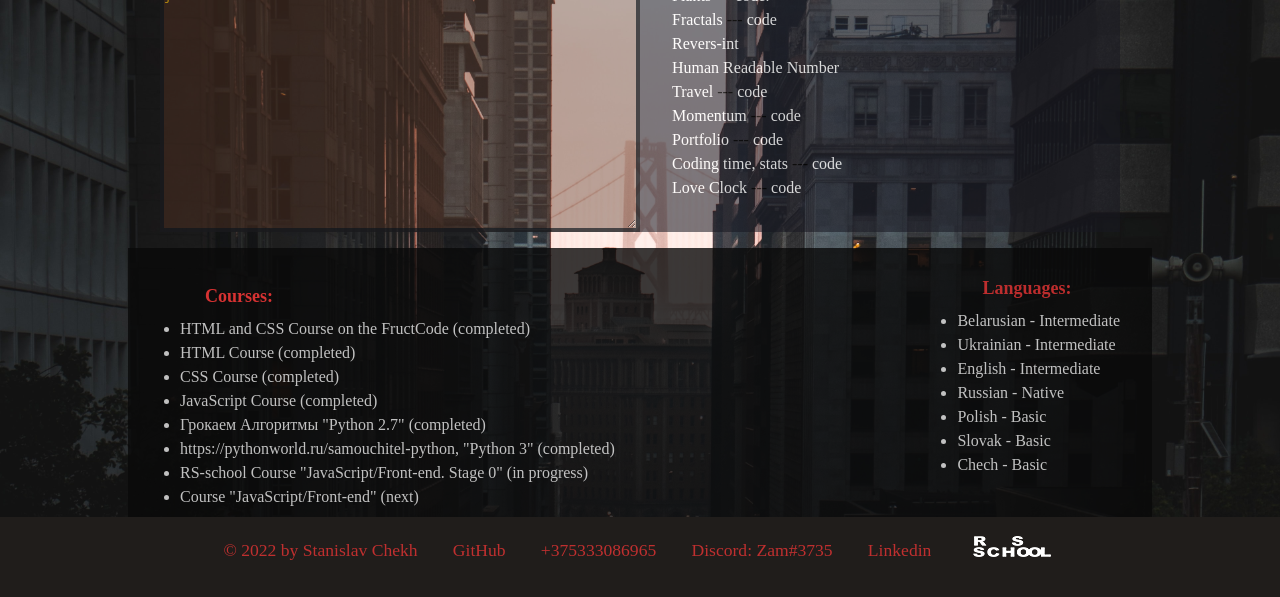
==== commit 6cd38606: "Merge 78530d3cc62c83a00a35fad44377e5a26e7f84d0 into 39ee011f0e8e5079581f8240a515554e4c608389" ====
--- a/index.html
+++ b/index.html
@@ -9,14 +9,19 @@
     портфолио, biography, биография, project, проект, RSChoole, rs-school, rooling 
     scopes school, rs shool, rewiew">
     <meta name="viewport" content="width=device-width, initial-scale=1.0">
-
     <meta name="theme-color" content="#ffffff">
+
+    <link rel="manifest" href="assets/favicon/site.webmanifest">
+    <link rel="shortcut icon" href="assets/favicon/favicon.ico" type="image/x-icon">
+    <link rel="shortcut icon" href="assets/favicon/favicon-16x16.png" type="image/x-icon">
+    <link rel="shortcut icon" href="assets/favicon/favicon-32x32.png" type="image/x-icon">
+    <link rel="shortcut icon" href="assets/favicon/android-chrome-192x192.png" type="image/x-icon">
+    <link rel="shortcut icon" href="assets/favicon/android-chrome-512x512.png" type="image/x-icon">
+    <link rel="shortcut icon" href="assets/favicon/apple-touch-icon.png" type="image/x-icon">
 
     <link rel="stylesheet" href="style.css">
     <link rel="stylesheet" href="laptop.css">
     <link rel="stylesheet" href="tablet_content.css">
-    <link rel="stylesheet" href="mobile_big.css">
-    <link rel="stylesheet" href="mobile_large.css">
     <title>CV</title>
 </head>
 
@@ -199,7 +204,7 @@
                     <li class="item__create-data"><span>© 2022 by Stanislav Chekh</span></li>
                     <li class="item__github"><a href="https://github.com/Lazeta">GitHub</a></li>
                     <li class="item__phone"><a href="tel:+375333086965">+375333086965</a></li>
-                    <li class="item__discord"><a href="https://www.discord.com/ℤ𝕒𝕞#3735">Discord: Zam#3735</a></li>
+                    <li class="item__discord"><a href="https://discord.com/channels/@zam_777">Discord: Zam#3735</a></li>
                     <li class="item__linkedin"><a href="https://www.linkedin.com/in/stas-chekh-307069167/">Linkedin</a></li>
                     <li class="item__rs-logo"><a href="https://rs.school/js-stage0/"><img src="assets/svg/rs_school-white.ico" alt="rs school logo"></a></li>
                 </ul>
--- a/style.css
+++ b/style.css
@@ -62,11 +62,11 @@
 
 
 .wrapper {
-  /* min-width: 375px; */
+  min-width: 420px;
 }
 
 .container {
-  margin: 0 0;
+  margin: 0 0px;
   padding: 0 10px;
 }
 
@@ -101,16 +101,7 @@
 
 header {
   min-height: 80px;
-  max-height: 95px;
-  background: rgb(32, 29, 27);
-}
-
-header li {
-  transition: font-size 0.3s ease;
-}
-
-header li:hover {
-  font-size: 120%;
+  background: #201d1b;
 }
 
 .header__ul {
@@ -122,13 +113,22 @@
 }
 
 .header__ul li {
-  margin-top: 25px;
+  padding: 25px 0 10px 0;
+}
+
+.header__ul li a {
   padding: 0 2em;
+  transition: color 0.5s ease, font-size 0.3s ease;
 }
 
 .header__ul a {
   text-decoration: none;
-  color: rgba(223, 52, 52, 0.836);
+  color: #df3434d5;
+}
+
+.header__ul li a:hover {
+  color:rgba(236, 228, 228, 0.9);
+  font-size: 120%;
 }
 
 
@@ -307,12 +307,14 @@
   justify-content: space-between;
   flex-flow: column nowrap;
   position: relative;
+  align-items: left;
+  padding: 1.5em 1em 2em 1em;
 }
 
 .about-me {
   max-width: 500px;
   min-height: 250px;
-  padding: 1.5em 4em 1em 1em;
+  padding: 1em 0em 0em 0em;
 }
 
 .about-me p {
@@ -327,8 +329,8 @@
 }
 
 .skills {
-  padding: 1.5em 4em 1em 1em;
   line-height: 1.5em;
+  padding: 1em 0em 0em 0em;
 }
 
 .skills li {
@@ -344,8 +346,8 @@
 }
 
 .projects {
-  padding: 1.5em 4em 1em 1em;
   line-height: 1.5em;
+  padding: 1em 0em 0em 0em;
 }
 
 .projects li {
@@ -414,13 +416,12 @@
 footer li {
   text-decoration: none;
   color: rgba(223, 52, 52, 0.836);
-  /* transition: font-size 0.3s ease; */
 }
 
 footer li:hover,
-li>a:hover {
+li>a:hover,
+li>span:hover {
   text-decoration: underline;
-  color: rgba(236, 228, 228, 0.9);
 }
 
 footer a {
@@ -440,6 +441,23 @@
   padding: 0 1em;
 }
 
+.footer__ul li a {
+  transition: color 0.5s ease;
+}
+
+.footer__ul li a:hover {
+  color:rgba(236, 228, 228, 0.9);
+}
+
 .item__rs-logo img {
   margin-top: -8px
+}
+
+.item__create-data span {
+  transition: color 0.8s ease;
+}
+
+.item__create-data span:hover {
+  color: rgba(236, 228, 228, 0.9);
+  cursor: pointer;
 }
--- a/laptop.css
+++ b/laptop.css
@@ -33,6 +33,7 @@
         display: flex;
         flex-flow: row wrap;
         align-items: stretch;
+        left: 25%;
     }
 
     textarea.code-example-view {
@@ -44,7 +45,7 @@
 
     .container__content {
         max-width: 400px;
-        width: 371px;
+        min-width: 380px;
         background: rgba(24, 24, 34, 0.699);
         display: flex;
         justify-content: space-between;
--- a/tablet_content.css
+++ b/tablet_content.css
@@ -1,17 +1,19 @@
-@media (max-width: 768px) {
+@media (max-width: 799px) {
+    @media (max-width: 799px) {
+    
+    }
     .wrapper__header {
         padding: 0 15px 0 15px;
         min-width: 320px;
         display: flex;
         flex-flow: wrap;
-        text-align: left;
+        text-align: center;
     }
     .header__ul li {
         margin-top: 25px;
         padding: 0 1.5em;
     }
     .wrapper__main {
-        min-width: 350px;
         display: flex;
         flex-direction: row;
         flex-wrap: wrap;
@@ -26,18 +28,23 @@
         flex-wrap: wrap;
     }
     textarea.code-example-view {
-        max-width: 400px;
+        margin: 0;
+        max-width: 420px;
         border: solid 4px rgba(26, 26, 29);
         background: rgba(90, 54, 37, 0.527);
         color: rgba(226, 173, 13, 0.979);
+        left: 0;
     }
     .container__content {
-        max-width: 480px;
+        margin: 0;
+        max-width: 420px;
+        /* min-width: 350px; */
         background: rgba(24, 24, 34, 0.699);
         display: flex;
         justify-content: space-between;
         flex-flow: column nowrap;
         position: relative;
+        left: 0;
     }
     .container__example { 
         opacity: 80%;
